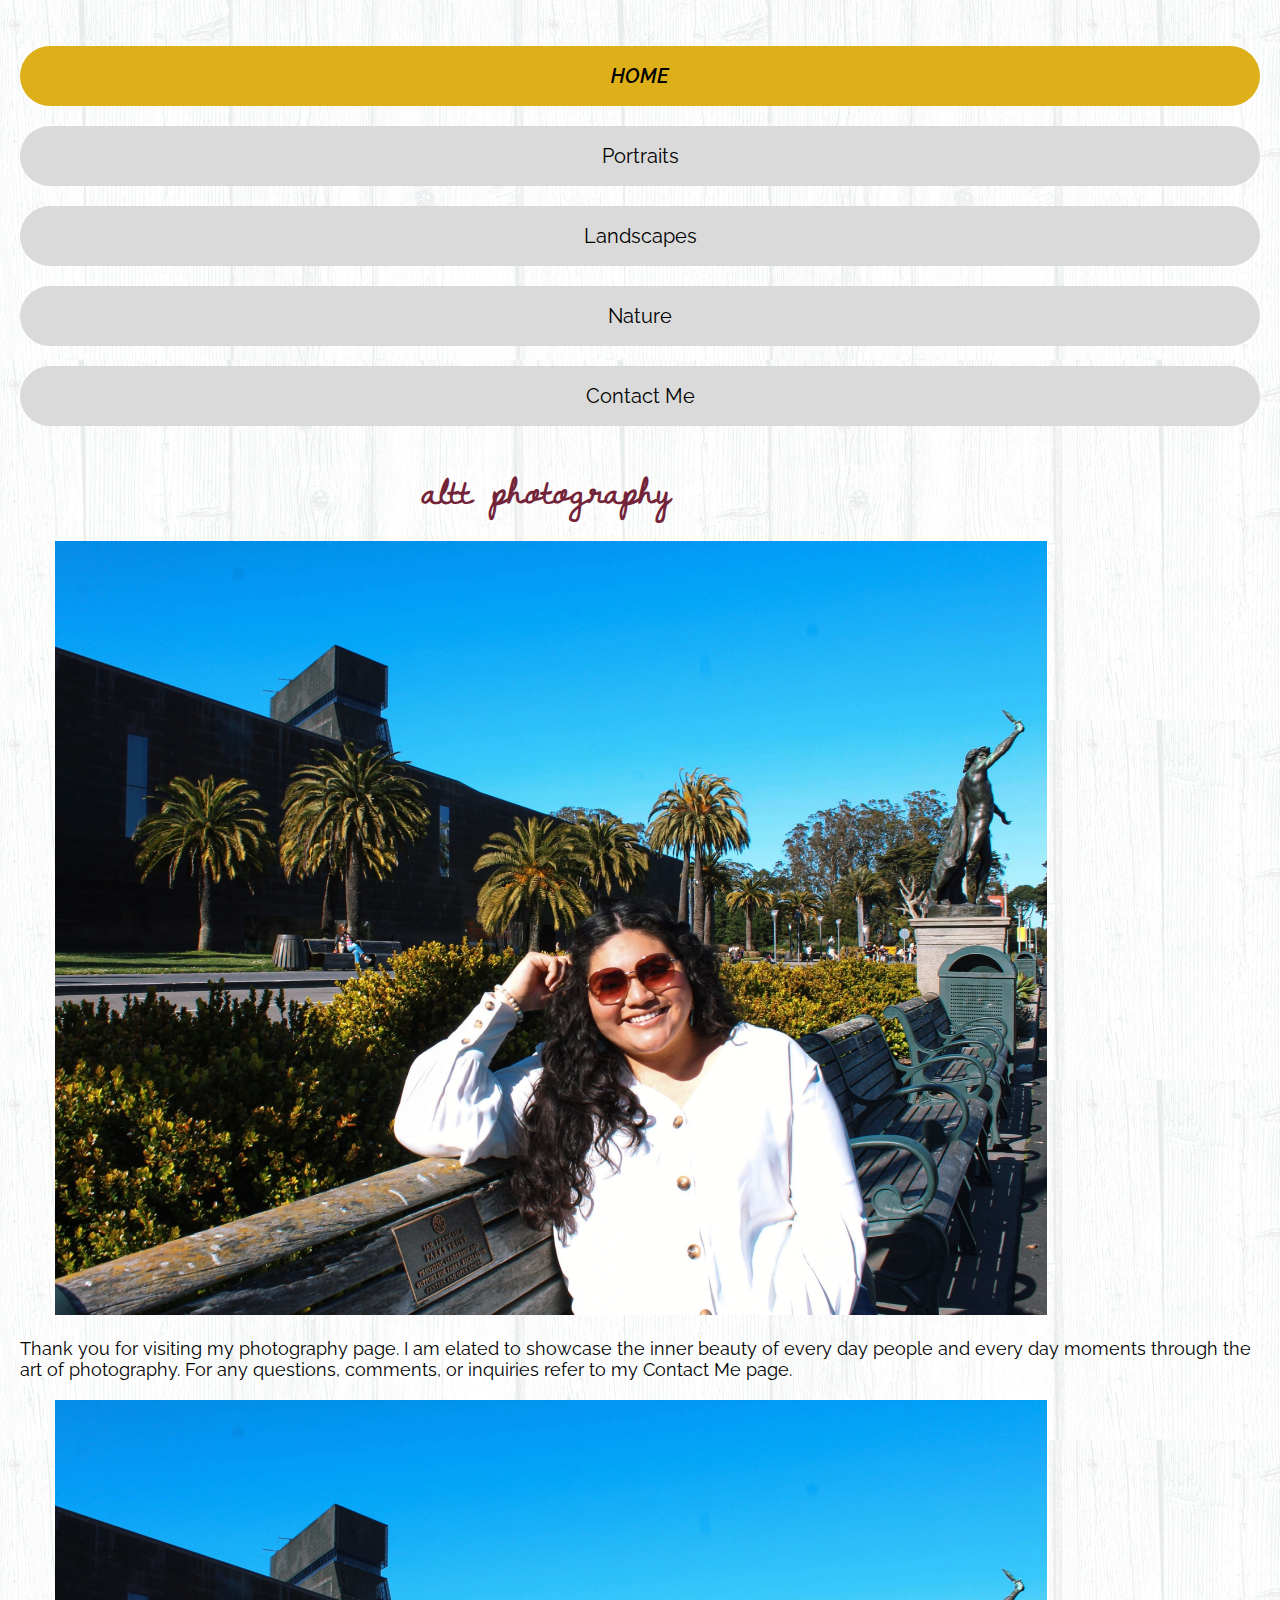
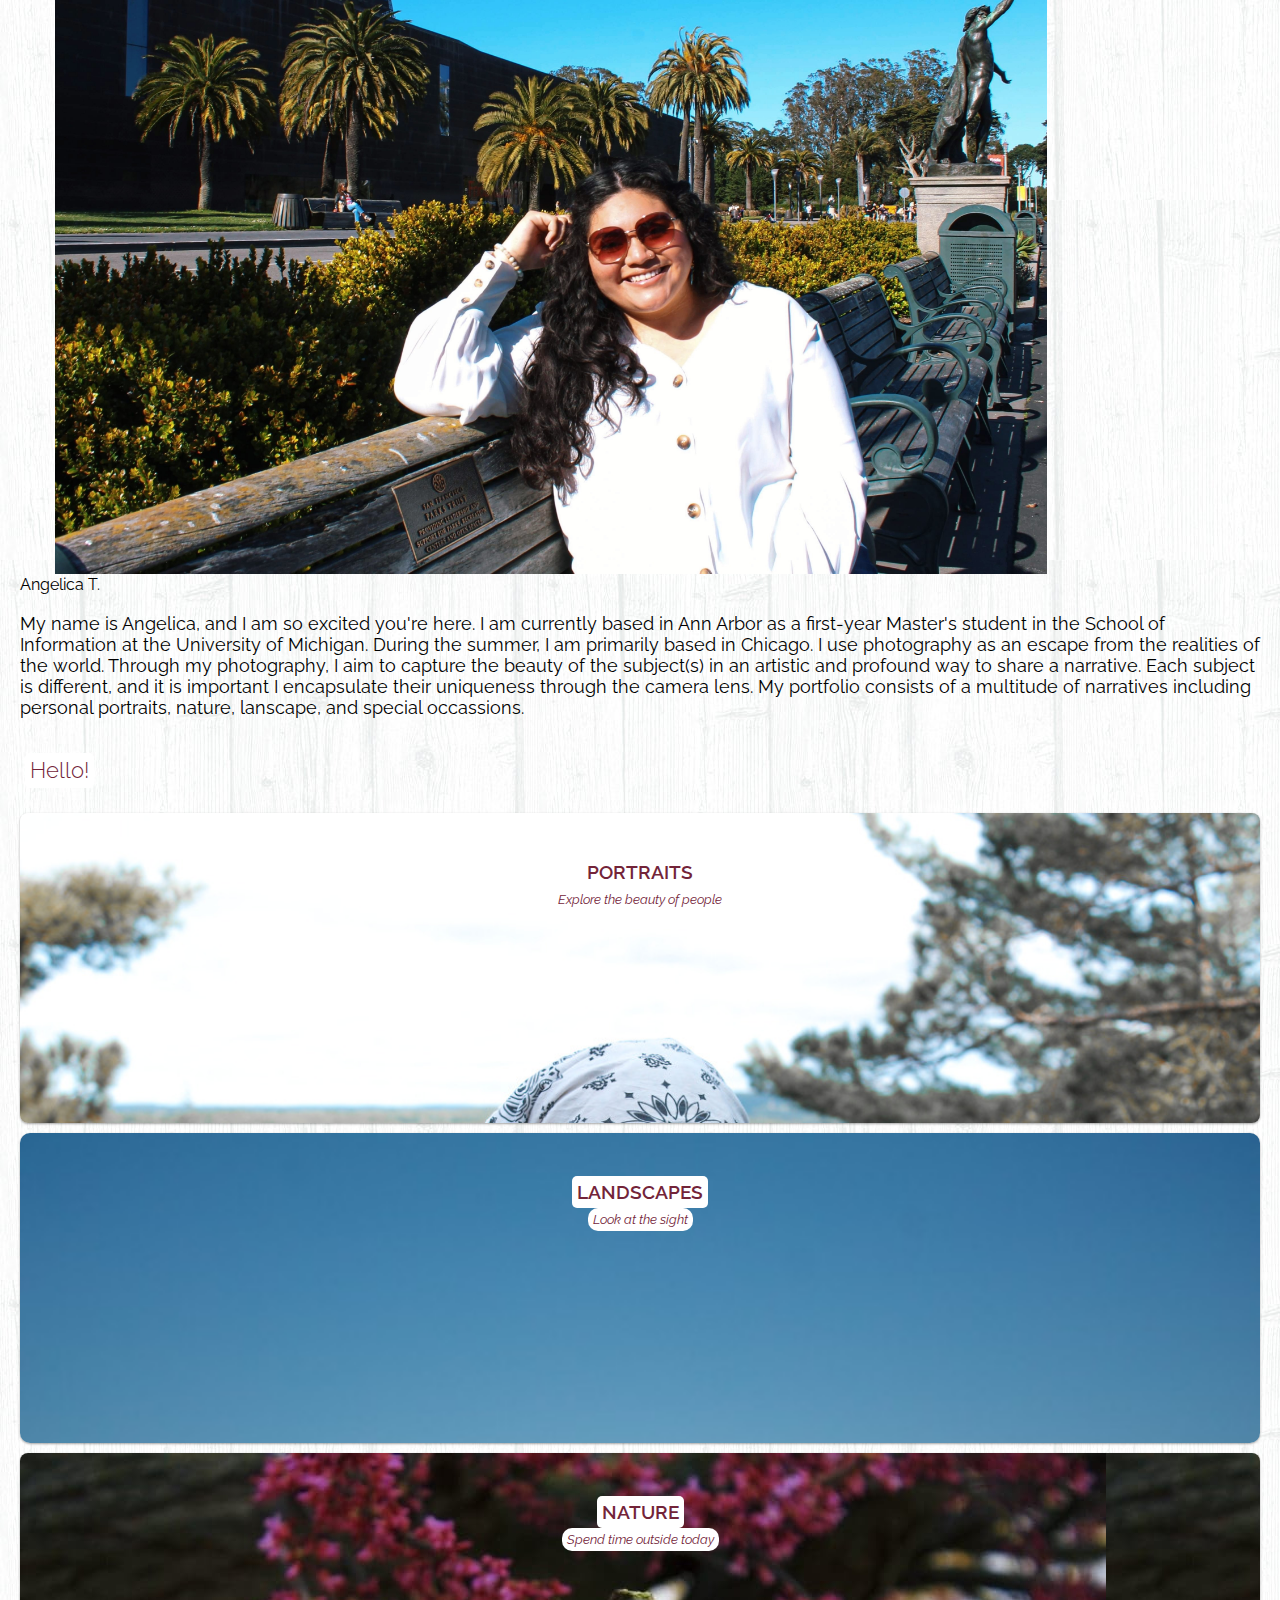
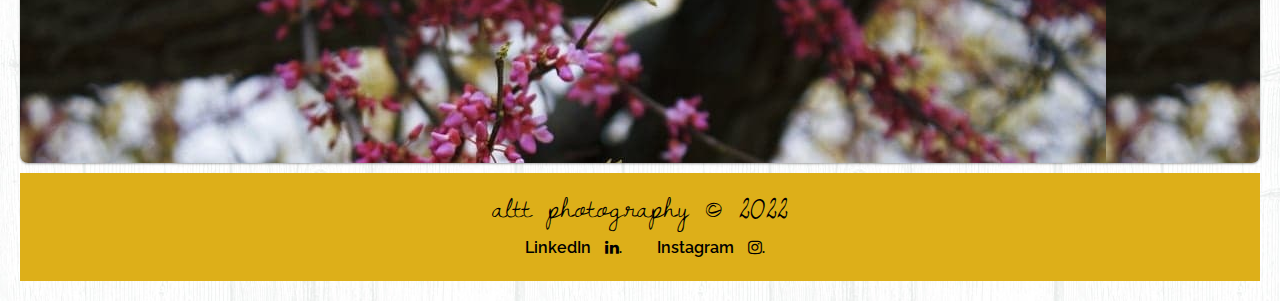
==== index.html @ 64e0fcee "Add files via upload" ====
<!DOCTYPE html>
<html lang="en">

<head>
	<title>ALTT Photography</title>
	<meta charset="UTF-8">
	<meta name="viewport" content="width=device-width, initial-scale=1.0">
	<link rel="icon" href="images/favicon.ico">
	<link rel="stylesheet" href="css/html5reset.css">
	<!-- social media buttons w3 -->
	<meta name="viewport" content="width=device-width, initial-scale=1">
	<link rel="stylesheet" href="https://cdnjs.cloudflare.com/ajax/libs/font-awesome/4.7.0/css/font-awesome.min.css">
	<!-- link below for footer cursive -->
	<link rel="preconnect" href="https://fonts.gstatic.com" crossorigin>
	<link href="https://fonts.googleapis.com/css2?family=Dawning+of+a+New+Day&display=swap" rel="stylesheet">
	<!-- h1 typeface -->
	<link rel="preconnect" href="https://fonts.googleapis.com">
	<link rel="preconnect" href="https://fonts.gstatic.com" crossorigin>
	<link href="https://fonts.googleapis.com/css2?family=Raleway:ital,wght@1,600&display=swap" rel="stylesheet">
	<!-- not active typeface: -->
	<link rel="preconnect" href="https://fonts.googleapis.com">
	<link rel="preconnect" href="https://fonts.gstatic.com" crossorigin>
	<link href="https://fonts.googleapis.com/css2?family=Raleway:wght@300&display=swap" rel="stylesheet">
	<!-- Link to the stylesheet -->
	<link rel="stylesheet" href="css/style.css">
	<!-- <link rel="preconnect" href="https://fonts.googleapis.com">
	<link rel="preconnect" href="https://fonts.gstatic.com" crossorigin>
	<link href="https://fonts.googleapis.com/css2?family=Poiret+One&display=swap" rel="stylesheet"> -->
	<!-- Global site tag (gtag.js) - Google Analytics | tag all webpages associated with this -->
	<script async src="https://www.googletagmanager.com/gtag/js?id=G-DRMXV7NDME"></script>
	<script>
		window.dataLayer = window.dataLayer || [];

		function gtag() {
			dataLayer.push(arguments);
		}
		gtag('js', new Date());

		gtag('config', 'G-DRMXV7NDME');
	</script>
</head>

<body>
	<a class="skip" href="#main">Skip to Main Content</a>
	<header>
		<nav>
			<ul class="header">
				<li class="active"><a href="index.html">Home</a></li>
				<li><a href="people.html">Portraits</a></li>
				<li><a href="landscapes.html">Landscapes</a></li>
				<li><a href="nature.html">Nature</a></li>
				<li><a href="contact.html">Contact Me</a></li>
			</ul>
		</nav>
	</header>
	<!-- Every page should have a main tag for accessibility -->
	<main id="main">
		<div class="thanks">
			<h1 id="index_title">altt photography</h1>
			<img class="movingimage" src="images/selfportrait1.JPG"
				alt="A picture of Angelica sitting on a beach near the Japanese Garden in San Francisco, CA." />
			<div class="box"></div>
			<p>Thank you for visiting my photography page. I am elated to showcase
				the inner beauty of every day people and every day moments through the
				art of photography. For any questions, comments, or inquiries refer to my
				<a href="contact.html">Contact Me</a> page.
			</p>
		</div>
		<!--Angelica-->
		<div class="flip-card">
			<div class="flip-card-inner">
				<div class="flip-card-front">
					<img class="movingimage" src="images/selfportrait1.JPG" alt="Angelica's Portrait">
					<h2>Angelica T.</h2>
				</div>
				<div class="flip-card-back">
					<p>My name is Angelica, and I am so excited you're here. I am currently
						based in Ann Arbor as a first-year Master's student in the School of Information at the
						University of
						Michigan.
						During the summer, I am primarily based in Chicago. I use photography as an escape from the
						realities of
						the world. Through my photography, I aim to capture
						the beauty of the subject(s) in an artistic and profound way to share a narrative. Each subject
						is
						different, and it is important
						I encapsulate their uniqueness through the camera lens. My portfolio consists of a multitude of
						narratives including
						personal portraits, nature, lanscape, and special occassions.</p>
				</div>
			</div>
		</div>


		<!-- Make sure your anchor tags have a link (href) and a clickable component -->
		<div class="main_content">
			<p><span id="hello_word">Hello! </span>
			</p>
		</div>
		<!-- <div class="parent_tiles"> -->
		<div class="people_tiles" id="ppl">
			<a id="portraits_redirect" target="_blank" href="people.html">PORTRAITS</a>
			<div class="subtext">Explore the beauty of people</div>
		</div>

		<div class="landscape_tiles" id="land">
			<a id="landscape_redirect" target="_blank" href="landscapes.html">LANDSCAPES</a>
			<div class="subtext">Look at the sight</div>
		</div>

		<div class="nature_tiles" id="nat">
			<a id="nature_redirect" target="_blank" href="landscapes.html">NATURE</a>
			<div class="subtext">Spend time outside today</div>
		</div>
		<!-- </div> -->



	</main>

	<!-- Footer is a sematic tag page that aids readability -->
	<footer>
		<p id="footertext">altt photography &copy; 2022</p>
		<span id="fa_text">LinkedIn</span>
		<a target="_blank" href="https://linkedin.com/in/angelica-tome/" class="fa fa-linkedin">.</a>
		<span id="fa_text"></span>
		<span id="fa_text">Instagram</span>
		<a target="_blank" href="https://instagram.com/altt_photography/" class="fa fa-instagram">.</a>
	</footer>
</body>

</html>
---- css/style.css ----
/* spaces out the page */
body {
    padding: 10px;
    margin: 10px;
    background: url('../images/background-img.jpeg');
    cursor: url('../cursors/cursor.svg'), pointer;
    font-family: Raleway, sans-serif;
    text-align: left;
}

/*Make the h1 heading bigger with a bold font*/
h1 {
    /* 1em is 16px */
    color: rgb(115, 36, 57);
    padding: 30px;
    margin: 10px;
    text-align: center;
}

h1#landscapes,
h1#contact_h1,
h1#baptism,
h1#engagement,
h1#portraits,
h1#nature {
    font-family: 'Raleway', sans-serif;
    font-size: xx-large;
    text-transform: uppercase;
    font-weight: 600;
    color: rgb(115, 36, 57);
    margin-bottom: 5px;
    padding-bottom: 5px;
}

#hello_word {
    color: rgb(115, 36, 57);
    font-weight: 300;
    font-size: larger;
}

p {
    font-family: 'Raleway', sans-serif;
    color: black;
    text-align: left;
    padding-top: 20px;
    padding-bottom: 20px;
    font-size: large;
    line-height: normal;
}

legend {
    font-family: 'Raleway', sans-serif;
    color: rgb(115, 36, 57);
    text-align: center;
    padding-top: 20px;
    padding-bottom: 20px;
    font-size: larger;
    line-height: normal;
}

a {
    color: black;
}

a#nature_redirect {
    color: white;
}

a:-webkit-any-link {
    text-decoration: none;
}

/* only changes the page youre currently on */
.active {
    background: rgb(221, 175, 25);
    text-transform: uppercase;
    text-align: left;
    border-radius: 30px;
    justify-content: center;
    justify-items: center;
    text-align: center;
}

.active a {
    text-decoration-style: double;
    font-family: Raleway, sans-serif;
    font-family: 'Raleway';
    font-style: italic;
    font-weight: 600;
    font-display: swap;
}


h1#index_title {
    font-family: 'Dawning of a New Day', cursive;
    padding: 20px 20px 20px 20px;
    width: 80%;
    font-weight: 600;
    font-size: 45px;
    animation-name: indextitle_animation;
    animation-duration: 2s;
}

@keyframes indextitle_animation {
    from {
        transform: translateY(0px);
    }

    to {
        transform: translateY(-20px);
    }
}

/* h1#index_title:hover {
    animation-name: movingimage;
    animation-duration: 1s;
    animation:
        bounce 1s
        alternate infinite
        cubic-bezier(.2, .65, .6, 3);
} */

/* FLEX */
nav ul {
    display: flex;
    flex-direction: column;
    align-content: center;
    justify-content: space-around;
}

nav li {
    width: 100%;
    background: rgb(218, 218, 218);
    border-radius: 30px;
    text-align: center;
    font-size: 20px;
    padding: 20px 0px 20px 0px;
    margin: 10px 0px 10px 0px;
}

li {
    color: black;
}

/*Added this so the links stay the same color*/
a:visited {
    color: black;
}

/* could use a different color */

/* container in the contact.html */
.contact {
    font-size: 20px;
    padding: 20px;
    background: solid;
    border-radius: 10px;
    display: block;
    row-gap: 50px;
    text-align: stretch;
    justify-content: space-between;
}

input[type="text"i] {
    padding: 10px 20px;
    border-radius: 30px;
}

input[type="email"i] {
    padding: 10px 20px;
    border-radius: 30px;
}

input[type="message"i] {
    padding: 10px 20px;
    border-radius: 30px;
    box-sizing: border-box;
    resize: auto;
}


input[type="submit"i] {
    padding: 10px 20px;
    border-radius: 30px;
}

input[type="submit"i]:hover {
    background: rgb(221, 175, 25);
}

#contact_container {
    padding-left: 0px;
    padding-right: 0px;
    padding-top: 20px;
    padding-bottom: 20px;
}

/* Home Page Tiles */
#ppl {
    background: white;
    border-radius: 2px;
    height: 210px;
    /* width: 210px; */
    justify-items: center;
    text-align: center;
    vertical-align: middle;
    box-shadow: 0 1px 3px rgb(0 0 0 / 12%), 0 1px 2px rgb(0 0 0 / 24%);
    transition: box-shadow 0.3s;
    border-radius: 8px;
    position: relative;
    font-family: 'Raleway', sans-serif;
    background: url(../images/portrait1.jpeg);
    justify-items: center;
    background-size: cover;
    padding: 50px;
    margin: 10px 0px 10px 0px;
}

.people_tiles:hover {
    opacity: .8;
}

span,
a#nature_redirect,
a#landscape_redirect,
a#portraits_redirect {
    font-size: larger;
    font-weight: 600;
    color: rgb(115, 36, 57);
    background: white;
    padding: 5px;
    margin: 5px;
    border-radius: 5px;
}

.subtext {
    font-style: italic;
    font-size: small;
    color: rgb(115, 36, 57);
    background: white;
    padding: 5px;
    margin: 5px;
    border-radius: 10px;
}

#land {
    background: white;
    border-radius: 2px;
    height: 210px;
    /* width: 210px; */
    justify-items: center;
    text-align: center;
    vertical-align: middle;
    box-shadow: 0 1px 3px rgb(0 0 0 / 12%), 0 1px 2px rgb(0 0 0 / 24%);
    transition: box-shadow 0.3s;
    border-radius: 10px;
    position: relative;
    font-family: 'Raleway', sans-serif;
    background: url('../images/land2.jpeg');
    justify-items: center;
    background-size: cover;
    padding: 50px;
    margin: 10px 0px 10px 0px;
}

.landscape_tiles:hover {
    opacity: .8;
}

/* nature tile */
#nat {
    border-radius: 2px;
    height: 210px;
    /* width: 210px; */
    justify-items: center;
    text-align: center;
    vertical-align: middle;
    box-shadow: 0 1px 3px rgb(0 0 0 / 12%), 0 1px 2px rgb(0 0 0 / 24%);
    transition: box-shadow 0.3s;
    border-radius: 8px;
    position: relative;
    font-family: 'Raleway', sans-serif;
    background: url('../images/land3.jpeg');
    justify-items: center;
    object-fit: cover;
    padding: 50px;
    margin: 10px 0px 10px 0px;
}

.nature_tiles:hover {
    opacity: .8;
}

input {
    width: 100%;
    padding: 12px 20px;
    margin: 8px 0;
    display: inline-block;
    border: 1px solid black;
    box-sizing: border-box;
}

.skip {
    text-align: right;
    font-size: 15px;
    position: relative;
    right: 500px;
}

details {
    /* cursor: pointer; */
    color: rgb(115, 36, 57);
    padding: 5px;
    margin: 5px;
}

/* details tag when open slides in from the left */
@keyframes open {
    0% {
        opacity: 0;
        margin-left: -20px
    }

    100% {
        opacity: 1;
        margin-left: 0px
    }
}

details[open] summary~* {
    animation: open 1.5s ease-in-out;
}

summary {
    text-align: center;
    font-size: large;
}

.movingimage {
    width: 80%;
    height: 80%;
    gap: 30px;
    padding-left: 35px;
    padding-right: 35px;
    transition: .5s ease-in-out;
}

.movingimage:hover {
    transform: scale(1.1);
    opacity: .9;
}

img#img1,
img#img2,
img#img3,
img#img4,
img#img5,
img#img6,
img#img7,
img#img8,
img#img9,
img#img10,
img#img11 {
    width: 80%;
    height: 80%;
    gap: 30px;
    margin: 5px;
}

div.image {
    text-align: center;
}

div.img:hover {
    border-radius: 13px;
    box-shadow: rgb(88, 74, 78) 0.3s;
    opacity: .6;
}

img:hover {
    border-radius: 13px;
    box-shadow: rgb(88, 74, 78) 0.3s;
    opacity: .8;
}

.landscapes_gallery_item {
    text-align: center;
    font-family: 'Raleway', sans-serif;
    font-size: large;
    color: rgb(37, 21, 26);
}

p#landscapes_text {
    font-family: 'Raleway', sans-serif;
    font-size: large;
    text-align: left;
    line-height: normal;
}

.landimg img {
    width: 100%;
    height: 100%;
    gap: 30px;
    margin-left: auto;
    margin-right: auto;
    border-radius: 13px;
}

/* cursors WORK on Safari & FF */
.engagement_gallery_container,
#engagement {
    cursor: url('../cursors/heart.svg'), pointer;
}

.baptism_gallery_container {
    cursor: url('../cursors/book.svg'), pointer;
}

.portraits_gallery_container,
#portraits {
    cursor: url('../cursors/camera.svg'), pointer;
}

/* people.html grid container */
/* img#img1, img#img2, img#img3, img#img4, img#img5, img#img6, img#img7, img#img8, img#img9 {
    display: grid;
    grid-template-columns: repeat(5, 1fr);
    height:30%;
    width: 30%;
    padding-left: 50%;
    grid-gap: 10px;
    margin-left: 50px;
} */



/* .people_container {
    display: grid;
    grid-template-columns: repeat(1 , 1fr);
    grid-gap: 10px;
} */
/* img:hover {
    border-radius: 20px;
    box-shadow: rgb(88, 74, 78) 0.3s;
}
.gallery-item{
    width: 50%;
    height: 50%;
    position: relative;
}
.gallery-item .image {
    width: 50%;
    height: 50%;
    overflow: hidden;
}
.gallery-item .image img {
    width: 100%;
    height: 100%;
    object-fit: cover;
    object-position: 50% 50%;
    transition: .5s ease-in-out;
}
.gallery-item:hover .image img{
    transform: scale(1.5);
} */
/* h1 headings in people.html will remain the headers */
/* p#baptism {
    font-size: 20px;
} */



#footertext {
    font: 35px black;
    font-family: 'Dawning of a New Day', cursive;
}

p#footertext {
    text-align: center;
    padding: 5px 0px 5px 0px;
}

span#fa_text {
    color: black;
    font-size: medium;
    font-family: 'Raleway', sans-serif;
    text-align: center;
    padding-top: 5px;
    padding-bottom: 20px;
    background: none;
}

footer {
    text-align: center;
    padding-bottom: 25px;
    background-color: rgb(221, 175, 25);
}

.fa-linkedin,
.fa-instagram {
    /* padding: 5px 0px 5px 0px; */
    /* margin: 1%; */
    opacity: 1;
    text-align: center;
}

.fa-linkedin:hover {
    background: none;
    opacity: 0.5;
}

.fa-instagram:hover {
    background: none;
    opacity: 0.5;
}

/* edits the head favicon icon in contact form */
.fa-solid,
fa-user {
    color: black;
    background: none;
    padding: 0px;
    margin: 0px;
}

form {
    border: 10px;
}

@media screen and (min-width: 770px) {
    .parallax {
        /* grid-column: 1 / 3; */
        background-color: rgb(221, 175, 25);
        background-image: url('../images/contact1.png');
        background-size: 100%;
        height: 200px;
        background-attachment: fixed;
        background-position: 50% 50%;
        background-repeat: no-repeat;
    }
}
.parallax {
    background-image: url('../images/contact1.png');
    background-size: cover;
  }
.parallax > img{
    max-width: 100%;
    height: auto;
    visibility: hidden;
  }


/* CODE I WANT TO USE LATER BELOW */
/* details tag when open slides down from top */
/* @keyframes details-show {
    from {
      opacity:0;
      transform: var(--details-translate, translateY(-0.8em));
    }
  }

  details[open] > *:not(summary) {
    animation: details-show 1s ease-in-out;
} */


/* tiles in desktop version */
/* transition: .5s ease-in-out;
transform: scale(1.3); */


/* colors: rgb(115, 36, 57), rgb(38,38,28) */
/* @media screen and (max-width: 1280px) {} */
/* start mobile view */
/* @media screen and (max-width: 768px){
    body {
        margin: 5%;
	    padding: 5%;
	    font-size: 100% 'Anton', sans-serif;
    }
    header{
      justify-content: center;
      align-items: center;
    }
    nav li, a{
      display: flex;
      flex-direction: column;
      align-items: stretch;
    }
    nav li, a{
      font-weight: 500;
      text-transform: lowercase;
      justify-items: center;
    }
    p {
      font: white 20px;
    }
    footer{
        background: white;
    }
} */

/* img#img1,
img#img2,
img#img3,
img#img4,
img#img5,
img#img6 {
    display: grid;
    grid-template-columns: repeat(6, 1fr);
    grid-auto-rows: 100px 300px;
    grid-gap: 10px;
} */
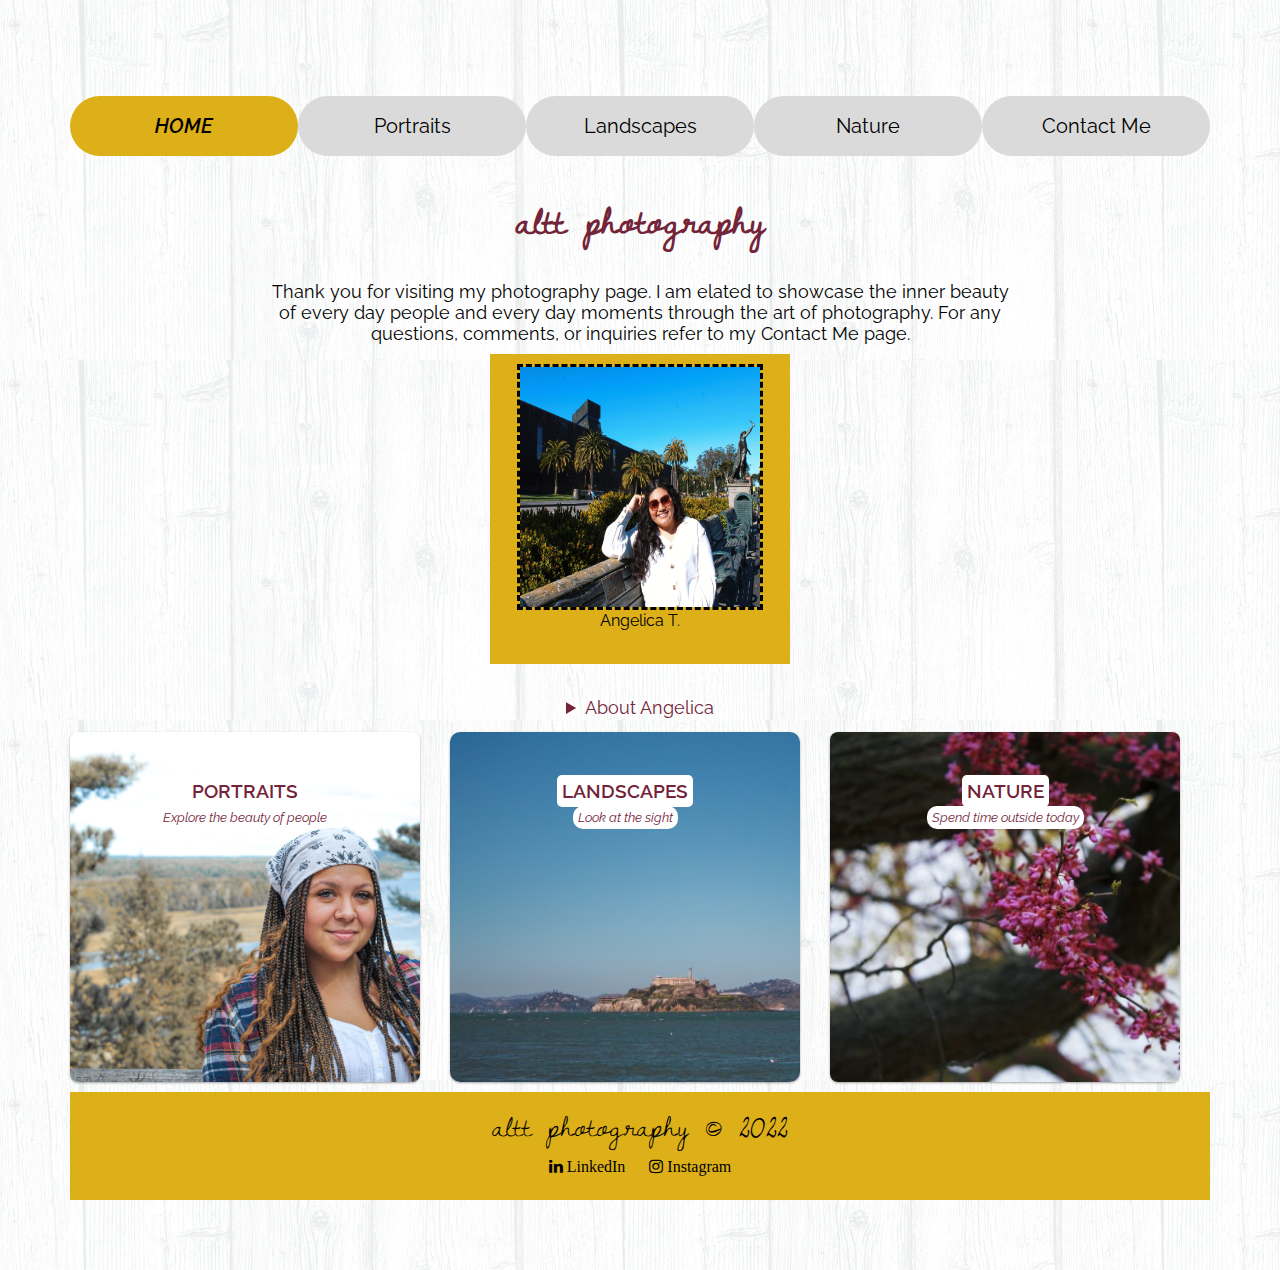
==== commit cbe501c2: "Add files via upload" ====
--- a/index.html
+++ b/index.html
@@ -57,8 +57,7 @@
 	<main id="main">
 		<div class="thanks">
 			<h1 id="index_title">altt photography</h1>
-			<img class="movingimage" src="images/selfportrait1.JPG"
-				alt="A picture of Angelica sitting on a beach near the Japanese Garden in San Francisco, CA." />
+
 			<div class="box"></div>
 			<p>Thank you for visiting my photography page. I am elated to showcase
 				the inner beauty of every day people and every day moments through the
@@ -67,26 +66,17 @@
 			</p>
 		</div>
 		<!--Angelica-->
-		<div class="flip-card">
-			<div class="flip-card-inner">
-				<div class="flip-card-front">
-					<img class="movingimage" src="images/selfportrait1.JPG" alt="Angelica's Portrait">
-					<h2>Angelica T.</h2>
-				</div>
-				<div class="flip-card-back">
-					<p>My name is Angelica, and I am so excited you're here. I am currently
-						based in Ann Arbor as a first-year Master's student in the School of Information at the
-						University of
-						Michigan.
-						During the summer, I am primarily based in Chicago. I use photography as an escape from the
-						realities of
-						the world. Through my photography, I aim to capture
-						the beauty of the subject(s) in an artistic and profound way to share a narrative. Each subject
-						is
-						different, and it is important
-						I encapsulate their uniqueness through the camera lens. My portfolio consists of a multitude of
-						narratives including
-						personal portraits, nature, lanscape, and special occassions.</p>
+		<div class="about_me">
+			<div class="flip_card" tabindex="0">
+				<div class="flip_card_inner">
+					<div class="flip_card_front">
+						<img class="movingimage" src="images/selfportrait1.JPG"
+							alt="A picture of Angelica sitting on a beach near the Japanese Garden in San Francisco, CA." />
+						<h2>Angelica T.</h2>
+					</div>
+					<div class="flip_card_back">
+						<p class="flip_card_text">My name is Angelica, and I am so excited you're here.</p>
+					</div>
 				</div>
 			</div>
 		</div>
@@ -94,25 +84,42 @@
 
 		<!-- Make sure your anchor tags have a link (href) and a clickable component -->
 		<div class="main_content">
-			<p><span id="hello_word">Hello! </span>
-			</p>
+			<details>
+				<summary>
+					About Angelica
+				</summary>
+				<p>I am currently
+					based in Ann Arbor as a first-year Master's student in the School of Information at the
+					University of
+					Michigan.
+					During the summer, I am primarily based in Chicago. I use photography as an escape from the
+					realities of
+					the world. Through my photography, I aim to capture
+					the beauty of the subject(s) in an artistic and profound way to share a narrative. Each subject
+					is
+					different, and it is important
+					I encapsulate their uniqueness through the camera lens. My portfolio consists of a multitude of
+					narratives including
+					personal portraits, nature, lanscape, and special occassions.
+				</p>
+			</details>
 		</div>
-		<!-- <div class="parent_tiles"> -->
-		<div class="people_tiles" id="ppl">
-			<a id="portraits_redirect" target="_blank" href="people.html">PORTRAITS</a>
-			<div class="subtext">Explore the beauty of people</div>
+		<div class="parent_tiles">
+			<div class="people_tiles" id="ppl">
+				<a id="portraits_redirect" target="_blank" href="people.html">PORTRAITS</a>
+				<div class="subtext">Explore the beauty of people</div>
+			</div>
+
+			<div class="landscape_tiles" id="land">
+				<a id="landscape_redirect" target="_blank" href="landscapes.html">LANDSCAPES</a>
+				<div class="subtext">Look at the sight</div>
+			</div>
+
+			<div class="nature_tiles" id="nat">
+				<a id="nature_redirect" target="_blank" href="nature.html">NATURE</a>
+				<div class="subtext">Spend time outside today</div>
+			</div>
 		</div>
-
-		<div class="landscape_tiles" id="land">
-			<a id="landscape_redirect" target="_blank" href="landscapes.html">LANDSCAPES</a>
-			<div class="subtext">Look at the sight</div>
-		</div>
-
-		<div class="nature_tiles" id="nat">
-			<a id="nature_redirect" target="_blank" href="landscapes.html">NATURE</a>
-			<div class="subtext">Spend time outside today</div>
-		</div>
-		<!-- </div> -->
 
 
 
@@ -121,11 +128,11 @@
 	<!-- Footer is a sematic tag page that aids readability -->
 	<footer>
 		<p id="footertext">altt photography &copy; 2022</p>
-		<span id="fa_text">LinkedIn</span>
-		<a target="_blank" href="https://linkedin.com/in/angelica-tome/" class="fa fa-linkedin">.</a>
+		<!-- <span id="fa_text">LinkedIn</span> -->
+		<a target="_blank" href="https://linkedin.com/in/angelica-tome/" class="fa fa-linkedin"> LinkedIn</a>
 		<span id="fa_text"></span>
-		<span id="fa_text">Instagram</span>
-		<a target="_blank" href="https://instagram.com/altt_photography/" class="fa fa-instagram">.</a>
+		<!-- <span id="fa_text">Instagram</span> -->
+		<a target="_blank" href="https://instagram.com/altt_photography/" class="fa fa-instagram"> Instagram</a>
 	</footer>
 </body>
 
--- a/css/style.css
+++ b/css/style.css
@@ -31,13 +31,6 @@
     margin-bottom: 5px;
     padding-bottom: 5px;
 }
-
-#hello_word {
-    color: rgb(115, 36, 57);
-    font-weight: 300;
-    font-size: larger;
-}
-
 p {
     font-family: 'Raleway', sans-serif;
     color: black;
@@ -94,7 +87,6 @@
 h1#index_title {
     font-family: 'Dawning of a New Day', cursive;
     padding: 20px 20px 20px 20px;
-    width: 80%;
     font-weight: 600;
     font-size: 45px;
     animation-name: indextitle_animation;
@@ -111,14 +103,10 @@
     }
 }
 
-/* h1#index_title:hover {
-    animation-name: movingimage;
-    animation-duration: 1s;
-    animation:
-        bounce 1s
-        alternate infinite
-        cubic-bezier(.2, .65, .6, 3);
-} */
+h1#index_title {
+    text-align: center;
+}
+
 
 /* FLEX */
 nav ul {
@@ -266,6 +254,14 @@
 .landscape_tiles:hover {
     opacity: .8;
 }
+/* Flex for Nature page */
+.nature_gallery_images {
+    display: flex;
+    flex-flow: row wrap;
+    justify-content: space-around;
+    gap: 10px;
+    padding-bottom: 10px;
+}
 
 /* nature tile */
 #nat {
@@ -282,7 +278,7 @@
     font-family: 'Raleway', sans-serif;
     background: url('../images/land3.jpeg');
     justify-items: center;
-    object-fit: cover;
+    background-size: cover;
     padding: 50px;
     margin: 10px 0px 10px 0px;
 }
@@ -290,7 +286,6 @@
 .nature_tiles:hover {
     opacity: .8;
 }
-
 input {
     width: 100%;
     padding: 12px 20px;
@@ -310,7 +305,7 @@
 details {
     /* cursor: pointer; */
     color: rgb(115, 36, 57);
-    padding: 5px;
+    padding-top: 30px;
     margin: 5px;
 }
 
@@ -340,9 +335,8 @@
     width: 80%;
     height: 80%;
     gap: 30px;
-    padding-left: 35px;
-    padding-right: 35px;
     transition: .5s ease-in-out;
+    border: dashed;
 }
 
 .movingimage:hover {
@@ -421,55 +415,6 @@
     cursor: url('../cursors/camera.svg'), pointer;
 }
 
-/* people.html grid container */
-/* img#img1, img#img2, img#img3, img#img4, img#img5, img#img6, img#img7, img#img8, img#img9 {
-    display: grid;
-    grid-template-columns: repeat(5, 1fr);
-    height:30%;
-    width: 30%;
-    padding-left: 50%;
-    grid-gap: 10px;
-    margin-left: 50px;
-} */
-
-
-
-/* .people_container {
-    display: grid;
-    grid-template-columns: repeat(1 , 1fr);
-    grid-gap: 10px;
-} */
-/* img:hover {
-    border-radius: 20px;
-    box-shadow: rgb(88, 74, 78) 0.3s;
-}
-.gallery-item{
-    width: 50%;
-    height: 50%;
-    position: relative;
-}
-.gallery-item .image {
-    width: 50%;
-    height: 50%;
-    overflow: hidden;
-}
-.gallery-item .image img {
-    width: 100%;
-    height: 100%;
-    object-fit: cover;
-    object-position: 50% 50%;
-    transition: .5s ease-in-out;
-}
-.gallery-item:hover .image img{
-    transform: scale(1.5);
-} */
-/* h1 headings in people.html will remain the headers */
-/* p#baptism {
-    font-size: 20px;
-} */
-
-
-
 #footertext {
     font: 35px black;
     font-family: 'Dawning of a New Day', cursive;
@@ -539,16 +484,403 @@
         background-repeat: no-repeat;
     }
 }
+
 .parallax {
     background-image: url('../images/contact1.png');
     background-size: cover;
-  }
-.parallax > img{
-    max-width: 100%;
+}
+
+.parallax>img {
+    width: 50%;
     height: auto;
     visibility: hidden;
-  }
-
+}
+
+/* ********************************
+********* FLIP CARD **********
+*********************************** */
+.flip_card_text {
+    text-align: center;
+    font-family: 'Raleway', sans-serif;
+    font-size: large;
+}
+
+.flip_card {
+    background-color: rgb(221, 175, 25);
+    width: 300px;
+    height: 300px;
+    margin-left: auto;
+    margin-right: auto;
+    text-align: center;
+    padding-top: 10px;
+}
+
+.flip_card_inner {
+    position: relative;
+    width: 100%;
+    height: 100%;
+    transition: transform 1s;
+    transform-style: preserve-3d;
+}
+
+.flip_card:hover .flip_card_inner,
+.flip_card:focus,
+.flip_card:focus-within .flip_card_inner {
+    transform: rotateY(180deg);
+}
+
+.flip_card_front,
+.flip_card_back {
+    position: absolute;
+    width: 100%;
+    height: 100%;
+    -webkit-backface-visibility: hidden;
+    backface-visibility: hidden;
+}
+
+.flip_card_front {
+    background-color: rgb(221, 175, 25);
+    align-items: center;
+    justify-content: center;
+}
+
+.flip_card_back {
+    align-items: center;
+    text-align: center;
+    transform: rotateY(180deg);
+}
+
+/* ********************************
+********* PREFERS REDUCED MOTION **********
+*********************************** */
+@media (prefers-reduced-motion) {
+    h1#index_title {
+        animation: none;
+    }
+
+    .movingimage {
+        transition: none;
+    }
+
+    .movingimage:hover {
+        transition: none;
+        transform: none;
+        opacity: 1;
+    }
+    #nat, #land, #ppl {
+        opacity: 1;
+        transform: none;
+    }
+
+    .flip_card:hover .flip_card_inner {
+        transform: none;
+    }
+
+    .flip_card:focus .flip_card_inner {
+        transform: none;
+    }
+
+    details[open] summary~* {
+        animation: none;
+    }
+
+    .parallax {
+        background-attachment: scroll;
+    }
+    img:hover {
+        transform: none;
+        animation: none;
+        border-radius: 0;
+        opacity:1;
+    }
+}
+
+/* ********************************
+********* TABLET VIEW **********
+*********************************** */
+
+@media screen and (min-width: 768px) {
+    nav ul {
+        display: flex;
+        flex-direction: row;
+        align-content: center;
+        justify-content: space-around;
+    }
+
+    .parent_tiles {
+        display: grid;
+        grid-template-columns: 1fr 1fr 1fr;
+    }
+
+    #ppl {
+        grid-column-start: 1;
+        grid-column-end: 2;
+        background: white;
+        border-radius: 2px;
+        height: 135px;
+        width: 135px;
+        justify-items: center;
+        text-align: center;
+        vertical-align: middle;
+        box-shadow: 0 1px 3px rgb(0 0 0 / 12%), 0 1px 2px rgb(0 0 0 / 24%);
+        transition: box-shadow 0.3s;
+        border-radius: 8px;
+        position: relative;
+        font-family: 'Raleway', sans-serif;
+        background: url(../images/portrait1.jpeg);
+        justify-items: center;
+        background-size: cover;
+        padding: 50px;
+        margin: 10px 0px 10px 0px;
+    }
+
+    .people_tiles:hover {
+        opacity: .8;
+    }
+
+    span,
+    a#nature_redirect,
+    a#landscape_redirect,
+    a#portraits_redirect {
+        font-size: larger;
+        font-weight: 600;
+        color: rgb(115, 36, 57);
+        background: white;
+        padding: 5px;
+        margin: 5px;
+        border-radius: 5px;
+    }
+
+    #land {
+        grid-column-start: 2;
+        grid-column-end: 3;
+        background: white;
+        border-radius: 2px;
+        height: 135px;
+        width: 135px;
+        justify-items: center;
+        text-align: center;
+        vertical-align: middle;
+        box-shadow: 0 1px 3px rgb(0 0 0 / 12%), 0 1px 2px rgb(0 0 0 / 24%);
+        transition: box-shadow 0.3s;
+        border-radius: 10px;
+        position: relative;
+        font-family: 'Raleway', sans-serif;
+        background: url('../images/land2.jpeg');
+        justify-items: center;
+        background-size: cover;
+        padding: 50px;
+        margin: 10px 0px 10px 0px;
+    }
+
+    /* nature tile */
+    #nat {
+        grid-column-start: 3;
+        grid-column-end: 4;
+        border-radius: 2px;
+        height: 135px;
+        width: 135px;
+        align-items: center;
+        justify-items: center;
+        vertical-align: middle;
+        box-shadow: 0 1px 3px rgb(0 0 0 / 12%), 0 1px 2px rgb(0 0 0 / 24%);
+        transition: box-shadow 0.3s;
+        border-radius: 8px;
+        position: relative;
+        font-family: 'Raleway', sans-serif;
+        background: url('../images/land3.jpeg');
+        justify-items: center;
+        background-size: cover;
+        padding: 50px;
+        margin: 10px 0px 10px 0px;
+    }
+
+    .baptism_gallery_images {
+        cursor: url('../cursors/book.svg'), pointer;
+        display: grid;
+        grid-template-columns: 1fr 1fr 1fr 1fr 1fr 1fr;
+    }
+
+    img#img1 {
+        grid-column-start: 1;
+        grid-column-end: 2;
+    }
+
+    img#img2 {
+        grid-column-start: 2;
+        grid-column-end: 5;
+    }
+
+    img#img3 {
+        grid-column-start: 5;
+        grid-column-end: 7;
+    }
+
+    .engagement_gallery_images {
+        display: grid;
+        grid-template-columns: 1fr 1fr 1fr 1fr 1fr 1fr;
+    }
+
+    img#img4 {
+        grid-column-start: 1;
+        grid-column-end: 3;
+    }
+
+    img#img5 {
+        grid-column-start: 3;
+        grid-column-end: 5;
+    }
+
+    img#img6 {
+        grid-column-start: 5;
+        grid-column-end: 7;
+    }
+
+    .portraits_gallery_images {
+        display: grid;
+        grid-template-columns: 1fr 1fr 1fr 1fr 1fr 1fr;
+        grid-template-rows: 1fr 1fr;
+    }
+
+    img#img7 {
+        grid-column-start: 1;
+        grid-column-end: 4;
+    }
+
+    img#img8 {
+        grid-column-start: 4;
+        grid-column-end: 7;
+    }
+
+    img#img9 {
+        grid-column-start: 1;
+        grid-column-end: 3;
+
+    }
+
+    img#img10 {
+        grid-column-start: 3;
+        grid-column-end: 5;
+
+    }
+
+    img#img11 {
+        grid-column-start: 5;
+        grid-column-end: 7;
+    }
+
+    .landscapes_gallery_images {
+        display: grid;
+        grid-template-columns: 1fr 1fr 1fr;
+        grid-template-rows: 1fr 1fr 1fr;
+        gap: 5px;
+        padding-bottom: 10px;
+    }
+
+    .nature_gallery_images {
+        display: grid;
+        grid-template-columns: 1fr 1fr;
+        grid-template-rows: 1fr 1fr;
+        gap: 5px;
+        padding-bottom: 10px;
+    }
+}
+
+@media screen and (min-width: 1080px) {
+    body{
+        padding: 50px;
+        margin:20px;
+    }
+    .parent_tiles {
+        display: grid;
+        grid-template-columns: 1fr 1fr 1fr;
+    }
+    #ppl {
+        grid-column-start: 1;
+        grid-column-end: 2;
+        background: white;
+        border-radius: 2px;
+        height: 250px;
+        width: 250px;
+        justify-items: center;
+        text-align: center;
+        vertical-align: middle;
+        box-shadow: 0 1px 3px rgb(0 0 0 / 12%), 0 1px 2px rgb(0 0 0 / 24%);
+        transition: box-shadow 0.3s;
+        border-radius: 8px;
+        position: relative;
+        font-family: 'Raleway', sans-serif;
+        background: url(../images/portrait1.jpeg);
+        justify-items: center;
+        background-size: cover;
+        padding: 50px;
+        margin: 10px 0px 10px 0px;
+    }
+
+    #land {
+        grid-column-start: 2;
+        grid-column-end: 3;
+        background: white;
+        border-radius: 2px;
+        height: 250px;
+        width: 250px;
+        justify-items: center;
+        text-align: center;
+        box-shadow: 0 1px 3px rgb(0 0 0 / 12%), 0 1px 2px rgb(0 0 0 / 24%);
+        transition: box-shadow 0.3s;
+        border-radius: 10px;
+        position: relative;
+        font-family: 'Raleway', sans-serif;
+        background: url('../images/land2.jpeg');
+        justify-items: center;
+        background-size: cover;
+        padding: 50px;
+        margin: 10px 0px 10px 0px;
+    }
+
+    /* nature tile */
+    #nat {
+        grid-column-start: 3;
+        grid-column-end: 4;
+        border-radius: 2px;
+        height: 250px;
+        width: 250px;
+        align-items: center;
+        justify-items: center;
+        vertical-align: middle;
+        box-shadow: 0 1px 3px rgb(0 0 0 / 12%), 0 1px 2px rgb(0 0 0 / 24%);
+        transition: box-shadow 0.3s;
+        border-radius: 8px;
+        position: relative;
+        font-family: 'Raleway', sans-serif;
+        background: url('../images/land3.jpeg');
+        justify-items: center;
+        background-size: cover;
+        padding: 50px;
+        margin: 10px 0px 10px 0px;
+    }
+    #contact_container{
+        padding: 0px 300px 0px 300px;
+    }
+    p {
+        padding: 10px 200px 10px 200px;
+        text-align:center;
+    }
+
+    .landscapes_gallery_images {
+        display: grid;
+        grid-template-columns: 1fr 1fr 1fr 1fr;
+        gap: 5px;
+        padding-bottom: 10px;
+    }
+
+    .nature_gallery_images {
+        display: grid;
+        grid-template-columns: 1fr 1fr 1fr 1fr;
+        gap: 5px;
+        padding-bottom: 10px;
+    }
+}
 
 /* CODE I WANT TO USE LATER BELOW */
 /* details tag when open slides down from top */
@@ -566,48 +898,4 @@
 
 /* tiles in desktop version */
 /* transition: .5s ease-in-out;
-transform: scale(1.3); */
-
-
-/* colors: rgb(115, 36, 57), rgb(38,38,28) */
-/* @media screen and (max-width: 1280px) {} */
-/* start mobile view */
-/* @media screen and (max-width: 768px){
-    body {
-        margin: 5%;
-	    padding: 5%;
-	    font-size: 100% 'Anton', sans-serif;
-    }
-    header{
-      justify-content: center;
-      align-items: center;
-    }
-    nav li, a{
-      display: flex;
-      flex-direction: column;
-      align-items: stretch;
-    }
-    nav li, a{
-      font-weight: 500;
-      text-transform: lowercase;
-      justify-items: center;
-    }
-    p {
-      font: white 20px;
-    }
-    footer{
-        background: white;
-    }
-} */
-
-/* img#img1,
-img#img2,
-img#img3,
-img#img4,
-img#img5,
-img#img6 {
-    display: grid;
-    grid-template-columns: repeat(6, 1fr);
-    grid-auto-rows: 100px 300px;
-    grid-gap: 10px;
-} */+transform: scale(1.3); */